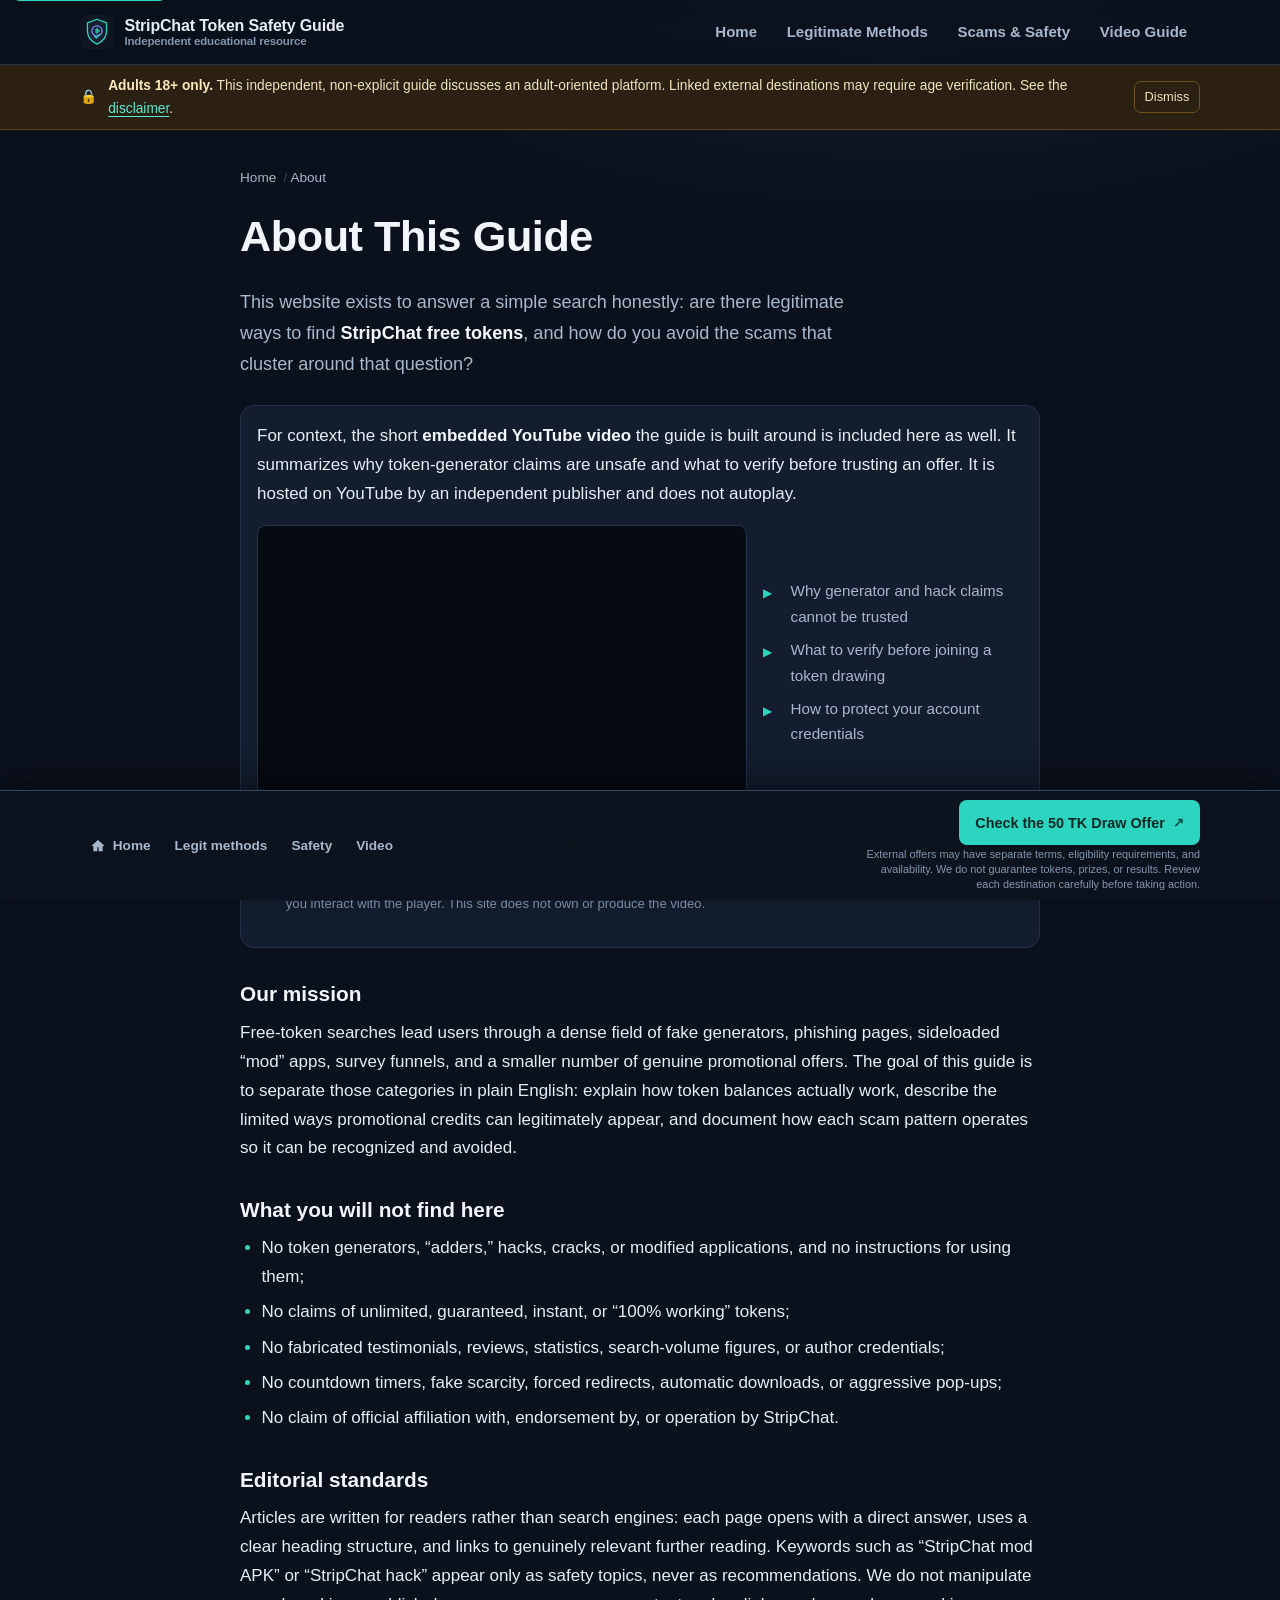
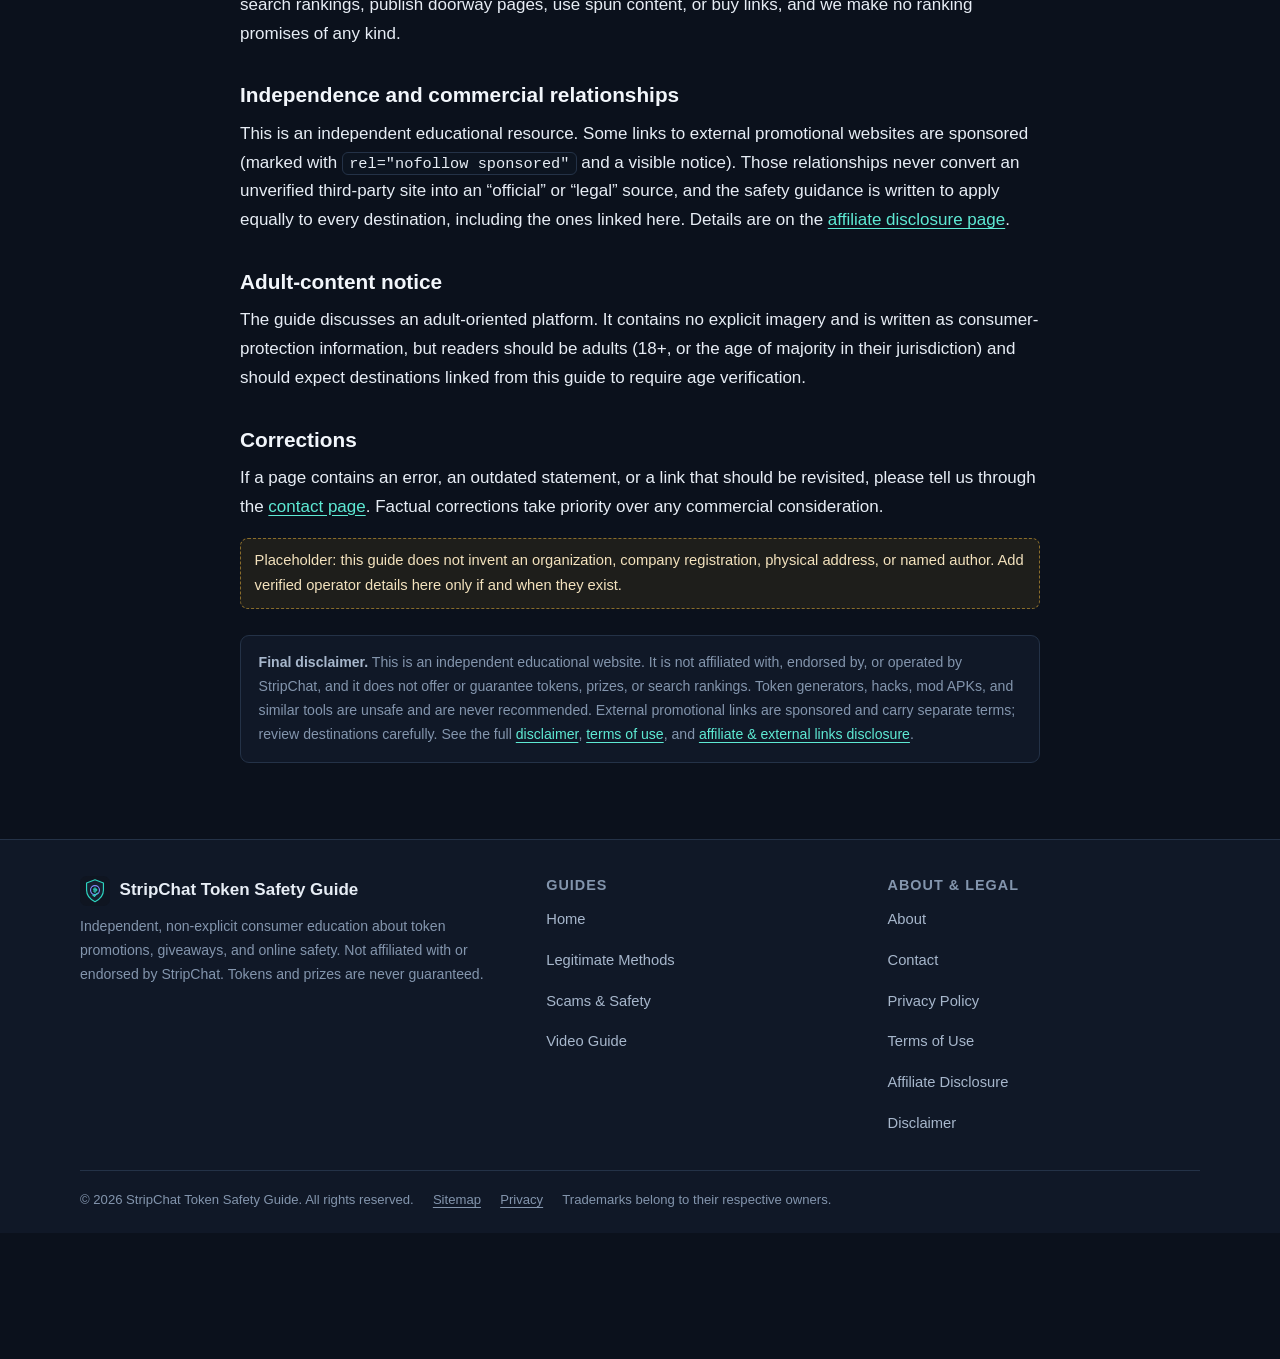
==== about/index.html @ abaec54f "Build static StripChat token safety guide - 4 core pages (home, legitimate methods, scams & safety, " ====
<!DOCTYPE html>
<html lang="en">
<head>
  <meta charset="utf-8">
  <meta name="viewport" content="width=device-width, initial-scale=1">
  <meta name="google-site-verification" content="REPLACE_WITH_AUTHORIZED_TOKEN">
  <title>About This Guide: Mission, Standards, and Independence</title>
  <meta name="description" content="Who publishes this independent StripChat token safety guide, how it is researched, its editorial standards, and why it contains no hacks, generators, or guaranteed offers.">
  <meta name="robots" content="index, follow, max-image-preview:large">
  <link rel="canonical" href="https://lilistripmods.github.io/Strip-Mods27/about/">
  <meta property="og:locale" content="en_US">
  <meta property="og:type" content="website">
  <meta property="og:site_name" content="StripChat Token Safety Guide">
  <meta property="og:title" content="About This Guide: Mission, Standards, and Independence">
  <meta property="og:description" content="Who publishes this independent StripChat token safety guide, how it is researched, its editorial standards, and why it contains no hacks, generators, or guaranteed offers.">
  <meta property="og:url" content="https://lilistripmods.github.io/Strip-Mods27/about/">
  <meta property="og:image" content="https://lilistripmods.github.io/Strip-Mods27/assets/img/og-image.png">
  <meta property="og:image:width" content="1200">
  <meta property="og:image:height" content="630">
  <meta property="og:image:alt" content="Shield emblem for the independent StripChat token safety guide">
  <meta name="twitter:card" content="summary_large_image">
  <meta name="twitter:title" content="About This Guide: Mission, Standards, and Independence">
  <meta name="twitter:description" content="Who publishes this independent StripChat token safety guide, how it is researched, its editorial standards, and why it contains no hacks, generators, or guaranteed offers.">
  <meta name="twitter:image" content="https://lilistripmods.github.io/Strip-Mods27/assets/img/og-image.png">
  <meta name="twitter:label1" content="Content type">
  <meta name="twitter:data1" content="Independent safety education">
  <link rel="icon" type="image/svg+xml" href="../assets/img/favicon.svg">
  <link rel="icon" type="image/png" sizes="192x192" href="../assets/img/icon-192.png">
  <link rel="apple-touch-icon" href="../assets/img/icon-180.png">
  <link rel="manifest" href="../site.webmanifest">
  <meta name="theme-color" content="#0b111c">
  <link rel="stylesheet" href="../assets/css/style.css">
  <script type="application/ld+json">
{
  "@context": "https://schema.org",
  "@type": "BreadcrumbList",
  "itemListElement": [
    {
      "@type": "ListItem",
      "position": 1,
      "name": "Home",
      "item": "https://lilistripmods.github.io/Strip-Mods27/"
    },
    {
      "@type": "ListItem",
      "position": 2,
      "name": "About",
      "item": "https://lilistripmods.github.io/Strip-Mods27/about/"
    }
  ]
}
</script>
</head>
<body>
<a class="skip-link" href="#main">Skip to content</a>
<header class="site-header">
  <div class="container masthead">
    <a class="brand" href="../">
      <img src="../assets/img/favicon.svg" alt="" width="34" height="34">
      <span>StripChat Token Safety Guide<small>Independent educational resource</small></span>
    </a>
    <button class="nav-toggle" type="button" aria-expanded="false" aria-controls="primary-nav">
      <span class="open" aria-hidden="true">&#9776; Menu</span><span class="close" aria-hidden="true">&#10005; Close</span>
      <span class="visually-hidden">Toggle navigation</span>
    </button>
    <nav class="primary-nav" id="primary-nav" aria-label="Primary">
      <a href="../">Home</a><a href="../legitimate-stripchat-token-methods/">Legitimate Methods</a><a href="../stripchat-token-scams-and-safety/">Scams &amp; Safety</a><a href="../stripchat-tokens-video-guide/">Video Guide</a>
    </nav>
  </div>
</header>
<div class="age-notice" id="age-notice" role="note" aria-label="Adult content notice">
  <div class="container">
    <span aria-hidden="true">&#128274;</span>
    <p class="mb-0"><strong>Adults&nbsp;18+ only.</strong> This independent, non-explicit guide discusses an adult-oriented platform. Linked external destinations may require age verification. See the <a href="../disclaimer/">disclaimer</a>.</p>
    <button class="dismiss" type="button" id="age-dismiss" aria-controls="age-notice">Dismiss</button>
  </div>
</div>

<main id="main">
  <div class="container page-intro legal-body">
    <nav class="breadcrumbs" aria-label="Breadcrumb"><ol>
      <li><a href="../">Home</a></li>
      <li><span aria-current="page">About</span></li>
    </ol></nav>
    
<h1>About This Guide</h1>
<p class="lede">This website exists to answer a simple search honestly: are there legitimate ways to find <strong>StripChat free tokens</strong>, and how do you avoid the scams that cluster around that question?</p>

<figure class="video-block" id="video">
  <p>For context, the short <strong>embedded YouTube video</strong> the guide is built around is included here as well. It summarizes why token-generator claims are unsafe and what to verify before trusting an offer. It is hosted on YouTube by an independent publisher and does not autoplay.</p>
  <div class="video-grid">
    <div class="video-frame">
      <iframe
        src="https://www.youtube-nocookie.com/embed/0gUquIZrdL0"
        title="Embedded YouTube video: Stripchat Hack 2026–2027? Free Token Claims Explained (UPDATED!!), published by thenewyorkjets28" loading="lazy"
        allow="accelerometer; clipboard-write; encrypted-media; gyroscope; picture-in-picture; web-share"
        referrerpolicy="strict-origin-when-cross-origin"
        allowfullscreen></iframe>
    </div>
    <ul class="video-learn"><li>Why generator and hack claims cannot be trusted</li><li>What to verify before joining a token drawing</li><li>How to protect your account credentials</li></ul>
  </div>
  <figcaption class="video-caption"><strong>Embedded YouTube video:</strong> “Stripchat Hack 2026–2027? Free Token Claims Explained (UPDATED!!)” by the YouTube channel <strong>thenewyorkjets28</strong>.</figcaption>
  <p class="video-note">
    <svg class="icon" viewBox="0 0 24 24" aria-hidden="true"><path fill="#8395ad" d="M12 2a10 10 0 1 0 0 20 10 10 0 0 0 0-20Zm1 15h-2v-6h2v6Zm0-8h-2V7h2v2Z"/></svg>
    <span>Embedded third-party YouTube video. It does not autoplay; press play to load it. YouTube&rsquo;s terms and privacy policy apply once you interact with the player. This site does not own or produce the video.</span>
  </p>
</figure>

<div class="legal-body">
<h2>Our mission</h2>
<p>Free-token searches lead users through a dense field of fake generators, phishing pages, sideloaded &ldquo;mod&rdquo; apps, survey funnels, and a smaller number of genuine promotional offers. The goal of this guide is to separate those categories in plain English: explain how token balances actually work, describe the limited ways promotional credits can legitimately appear, and document how each scam pattern operates so it can be recognized and avoided.</p>
<h2>What you will not find here</h2>
<ul>
  <li>No token generators, &ldquo;adders,&rdquo; hacks, cracks, or modified applications, and no instructions for using them;</li>
  <li>No claims of unlimited, guaranteed, instant, or &ldquo;100% working&rdquo; tokens;</li>
  <li>No fabricated testimonials, reviews, statistics, search-volume figures, or author credentials;</li>
  <li>No countdown timers, fake scarcity, forced redirects, automatic downloads, or aggressive pop-ups;</li>
  <li>No claim of official affiliation with, endorsement by, or operation by StripChat.</li>
</ul>
<h2>Editorial standards</h2>
<p>Articles are written for readers rather than search engines: each page opens with a direct answer, uses a clear heading structure, and links to genuinely relevant further reading. Keywords such as &ldquo;StripChat mod APK&rdquo; or &ldquo;StripChat hack&rdquo; appear only as safety topics, never as recommendations. We do not manipulate search rankings, publish doorway pages, use spun content, or buy links, and we make no ranking promises of any kind.</p>
<h2>Independence and commercial relationships</h2>
<p>This is an independent educational resource. Some links to external promotional websites are sponsored (marked with <code>rel=&quot;nofollow sponsored&quot;</code> and a visible notice). Those relationships never convert an unverified third-party site into an &ldquo;official&rdquo; or &ldquo;legal&rdquo; source, and the safety guidance is written to apply equally to every destination, including the ones linked here. Details are on the <a href="../affiliate-disclosure/">affiliate disclosure page</a>.</p>
<h2>Adult-content notice</h2>
<p>The guide discusses an adult-oriented platform. It contains no explicit imagery and is written as consumer-protection information, but readers should be adults (18+, or the age of majority in their jurisdiction) and should expect destinations linked from this guide to require age verification.</p>
<h2>Corrections</h2>
<p>If a page contains an error, an outdated statement, or a link that should be revisited, please tell us through the <a href="../contact/">contact page</a>. Factual corrections take priority over any commercial consideration.</p>
<div class="placeholder-line">Placeholder: this guide does not invent an organization, company registration, physical address, or named author. Add verified operator details here only if and when they exist.</div>
</div>

    
<aside class="disclaimer" aria-label="Final disclaimer">
  <p class="mb-0"><strong>Final disclaimer.</strong> This is an independent educational
  website. It is not affiliated with, endorsed by, or operated by StripChat, and it does
  not offer or guarantee tokens, prizes, or search rankings. Token generators, hacks,
  mod APKs, and similar tools are unsafe and are never recommended. External promotional
  links are sponsored and carry separate terms; review destinations carefully. See the
  full <a href="../disclaimer/">disclaimer</a>,
  <a href="../terms-of-use/">terms of use</a>, and
  <a href="../affiliate-disclosure/">affiliate &amp; external links disclosure</a>.</p>
</aside>

  </div>
</main>
<footer class="site-footer">
  <div class="container">
    <div class="footer-grid">
      <div>
        <div class="footer-brand">
          <img src="../assets/img/favicon.svg" alt="" width="30" height="30">
          <span>StripChat Token Safety Guide</span>
        </div>
        <p>Independent, non-explicit consumer education about token promotions, giveaways, and online safety. Not affiliated with or endorsed by StripChat. Tokens and prizes are never guaranteed.</p>
      </div>
      <nav aria-label="Guide pages">
        <h2>Guides</h2>
        <ul><li><a href="../">Home</a></li><li><a href="../legitimate-stripchat-token-methods/">Legitimate Methods</a></li><li><a href="../stripchat-token-scams-and-safety/">Scams & Safety</a></li><li><a href="../stripchat-tokens-video-guide/">Video Guide</a></li></ul>
      </nav>
      <nav aria-label="Legal and editorial pages">
        <h2>About &amp; legal</h2>
        <ul><li><a href="../about/">About</a></li><li><a href="../contact/">Contact</a></li><li><a href="../privacy-policy/">Privacy Policy</a></li><li><a href="../terms-of-use/">Terms of Use</a></li><li><a href="../affiliate-disclosure/">Affiliate Disclosure</a></li><li><a href="../disclaimer/">Disclaimer</a></li></ul>
      </nav>
    </div>
    <div class="footer-bottom">
      <span>&copy; 2026 StripChat Token Safety Guide. All rights reserved.</span>
      <a href="../sitemap.xml">Sitemap</a>
      <a href="../privacy-policy/">Privacy</a>
      <span>Trademarks belong to their respective owners.</span>
    </div>
  </div>
</footer>
<div class="sticky-bar">
  <div class="sticky-bar-inner">
    <nav class="sticky-nav" aria-label="Quick links"><a href="../"><svg class="icon" viewBox="0 0 24 24" aria-hidden="true"><path fill="currentColor" d="M12 3 2 12h3v8h6v-6h2v6h6v-8h3L12 3Z"/></svg><span>Home</span></a><a href="../legitimate-stripchat-token-methods/"><span>Legit methods</span></a><a href="../stripchat-token-scams-and-safety/"><span>Safety</span></a><a href="../stripchat-tokens-video-guide/"><span>Video</span></a></nav>
    <div class="sticky-cta-wrap">
      <a class="btn btn-primary btn-sm" href="https://striptks.live/" target="_blank"
         rel="nofollow sponsored noopener noreferrer">Check the 50 TK Draw Offer</a>
      <span class="sticky-cta-note">External offers may have separate terms, eligibility requirements, and availability. We do not guarantee tokens, prizes, or results. Review each destination carefully before taking action.</span>
    </div>
  </div>
</div>

<script src="../assets/js/main.js" defer></script>
</body>
</html>
---- assets/css/style.css ----
/* ==========================================================================
   StripChat Token Safety Guide — static site stylesheet
   Dark, neutral, accessible, mobile-first. No frameworks or web fonts.
   ========================================================================== */

:root {
  --bg: #0b111c;
  --bg-raised: #101827;
  --bg-card: #131d2d;
  --bg-card-2: #16223424;
  --border: #243247;
  --border-strong: #33455f;
  --text: #e7edf5;
  --text-muted: #a7b7cc;
  --text-dim: #8395ad;
  --accent: #2dd4bf;
  --accent-strong: #14b8a6;
  --accent-ink: #062a26;
  --indigo: #818cf8;
  --amber: #fbbf24;
  --amber-bg: #2a2113;
  --red: #f87171;
  --red-bg: #2a1718;
  --green-bg: #10302a;
  --link: #5eead4;
  --link-visited: #a5b4fc;
  --shadow: 0 12px 34px rgba(0, 0, 0, .38);
  --radius: 14px;
  --radius-sm: 9px;
  --maxw: 1120px;
  --header-h: 64px;
  --sticky-h: 112px;
  --focus: 0 0 0 3px rgba(45, 212, 191, .55);
  --mono: ui-monospace, "Cascadia Mono", "Segoe UI Mono", Menlo, Consolas, monospace;
  --sans: -apple-system, BlinkMacSystemFont, "Segoe UI", Roboto, "Helvetica Neue", Arial, sans-serif;
}

/* ---------- Base ---------- */
*, *::before, *::after { box-sizing: border-box; }
html { -webkit-text-size-adjust: 100%; scroll-behavior: smooth; scroll-padding-top: 84px; }
@media (prefers-reduced-motion: reduce) {
  html { scroll-behavior: auto; }
  *, *::before, *::after { animation: none !important; transition: none !important; }
}
body {
  margin: 0;
  font-family: var(--sans);
  font-size: 1.0625rem;
  line-height: 1.7;
  color: var(--text);
  background: radial-gradient(1100px 520px at 70% -10%, #152238 0%, var(--bg) 58%) fixed, var(--bg);
  min-height: 100vh;
  padding-bottom: calc(var(--sticky-h) + env(safe-area-inset-bottom, 0px) + 14px);
}
img, svg, video, iframe { max-width: 100%; }
img { height: auto; }
a { color: var(--link); text-underline-offset: 3px; }
a:hover { color: #99f6e4; }
a:visited { color: var(--link-visited); }
a:focus-visible, button:focus-visible, summary:focus-visible, [tabindex]:focus-visible {
  outline: 3px solid var(--accent);
  outline-offset: 2px;
  border-radius: 5px;
}
.skip-link {
  position: absolute; left: 12px; top: -48px;
  background: var(--accent); color: var(--accent-ink);
  padding: 10px 16px; border-radius: 8px; font-weight: 700;
  z-index: 1000; transition: top .15s; text-decoration: none;
}
.skip-link:focus { top: 10px; color: var(--accent-ink); }

h1, h2, h3, h4 { line-height: 1.25; color: #f2f6fb; font-weight: 700; margin: 0 0 .55em; text-wrap: balance; }
h1 { font-size: clamp(1.75rem, 1.1rem + 3.4vw, 2.7rem); letter-spacing: -.01em; }
h2 { font-size: clamp(1.35rem, .95rem + 1.8vw, 1.85rem); margin-top: 2.1rem; scroll-margin-top: 86px; }
h3 { font-size: clamp(1.1rem, .95rem + .7vw, 1.32rem); margin-top: 1.7rem; scroll-margin-top: 86px; }
h4 { font-size: 1.05rem; margin-top: 1.3rem; }
p { margin: 0 0 1rem; }
ul, ol { margin: 0 0 1.1rem; padding-left: 1.35rem; }
li { margin-bottom: .4rem; }
li::marker { color: var(--accent); }
strong { color: #f6f9fc; }
small, .small { font-size: .86rem; }
hr { border: 0; border-top: 1px solid var(--border); margin: 2rem 0; }
code { font-family: var(--mono); background: #0c1420; border: 1px solid var(--border); border-radius: 6px; padding: .1em .4em; font-size: .9em; }
blockquote { margin: 1.1rem 0; padding: .8rem 1.1rem; border-left: 4px solid var(--indigo); background: var(--bg-card); border-radius: 0 var(--radius-sm) var(--radius-sm) 0; color: var(--text-muted); }
.yt-description { font-style: normal; }
.yt-description::before { content: "\201C"; }
.table-wrap { overflow-x: auto; margin-bottom: 1.3rem; }
table { border-collapse: collapse; width: 100%; font-size: .96rem; min-width: 520px; }
th, td { border: 1px solid var(--border); padding: .65rem .8rem; text-align: left; vertical-align: top; }
th { background: var(--bg-card); color: #eef3f9; }
tbody tr:nth-child(even) { background: rgba(255,255,255,.018); }

/* ---------- Layout ---------- */
.container { width: min(var(--maxw), calc(100% - 2.2rem)); margin-inline: auto; }
.page-intro { padding: 2.2rem 0 .6rem; }
.breadcrumbs { font-size: .85rem; color: var(--text-dim); margin-bottom: .9rem; }
.breadcrumbs ol { list-style: none; display: flex; flex-wrap: wrap; gap: .35rem .2rem; margin: 0; padding: 0; }
.breadcrumbs li::after { content: "/"; margin-left: .45rem; color: var(--border-strong); }
.breadcrumbs li:last-child::after { content: ""; }
.breadcrumbs a { color: var(--text-muted); text-decoration: none; }
.breadcrumbs a:hover { color: var(--link); text-decoration: underline; }
.breadcrumbs [aria-current="page"] { color: var(--text-muted); }

.lede { font-size: 1.13rem; color: var(--text-muted); max-width: 64ch; }
.article-meta { display: flex; flex-wrap: wrap; gap: .5rem .9rem; color: var(--text-dim); font-size: .85rem; margin: .8rem 0 1.4rem; }
.badge {
  display: inline-flex; align-items: center; gap: .4rem;
  border: 1px solid var(--border-strong); border-radius: 999px;
  padding: .25rem .75rem; font-size: .8rem; color: var(--text-muted); background: var(--bg-card);
}
.badge .dot { width: .55rem; height: .55rem; border-radius: 50%; background: var(--accent); }

/* ---------- Header ---------- */
.site-header {
  position: sticky; top: 0; z-index: 90;
  background: rgba(11, 17, 28, .88);
  backdrop-filter: blur(10px); -webkit-backdrop-filter: blur(10px);
  border-bottom: 1px solid var(--border);
}
.masthead { display: flex; align-items: center; gap: 1rem; min-height: var(--header-h); }
.brand { display: flex; align-items: center; gap: .65rem; text-decoration: none; color: var(--text); font-weight: 800; letter-spacing: -.01em; }
.brand img { width: 34px; height: 34px; }
.brand span { font-size: 1rem; line-height: 1.2; }
.brand span small { display: block; color: var(--text-dim); font-weight: 600; font-size: .72rem; }
.primary-nav { margin-left: auto; display: flex; align-items: center; gap: .25rem; }
.primary-nav a {
  color: var(--text-muted); text-decoration: none; font-size: .94rem; font-weight: 600;
  padding: .55rem .8rem; border-radius: 8px; white-space: nowrap;
}
.primary-nav a:hover { color: var(--text); background: var(--bg-card); }
.primary-nav a[aria-current="page"] { color: var(--accent); background: rgba(45,212,191,.09); }
.nav-toggle {
  display: none; margin-left: auto; background: var(--bg-card); color: var(--text);
  border: 1px solid var(--border-strong); border-radius: 9px; padding: .55rem .8rem;
  font: inherit; font-weight: 700; cursor: pointer;
}
.nav-toggle .open, .nav-toggle .close { display: none; }
.nav-toggle .open { display: inline; }
.nav-toggle[aria-expanded="true"] .open { display: none; }
.nav-toggle[aria-expanded="true"] .close { display: inline; }
@media (max-width: 860px) {
  .nav-toggle { display: inline-flex; align-items: center; gap: .5rem; }
  .primary-nav {
    position: absolute; top: 100%; left: 0; right: 0;
    flex-direction: column; align-items: stretch; gap: .15rem;
    background: var(--bg-raised); border-bottom: 1px solid var(--border);
    padding: .6rem 1.1rem 1rem; display: none; box-shadow: var(--shadow);
  }
  .primary-nav.open { display: flex; }
  .primary-nav a { padding: .75rem .8rem; border-radius: 8px; }
}

/* ---------- Age / content notice ---------- */
.age-notice {
  background: var(--amber-bg); border-bottom: 1px solid #5b4416;
  color: #f3e2bd; font-size: .86rem;
}
.age-notice .container { display: flex; align-items: center; gap: .7rem; padding-block: .55rem; }
.age-notice strong { color: #fde9bd; }
.age-notice .dismiss {
  margin-left: auto; flex: 0 0 auto; background: transparent; color: #f3e2bd;
  border: 1px solid #6b511c; border-radius: 7px; padding: .25rem .6rem; font: inherit;
  font-size: .8rem; cursor: pointer;
}
.age-notice .dismiss:hover { background: rgba(255,255,255,.06); }
.age-notice[hidden] { display: none; }
@media (max-width: 620px) { .age-notice .container { flex-wrap: wrap; } .age-notice .dismiss { margin-left: 0; } }

/* ---------- Hero ---------- */
.hero { padding: 2.6rem 0 1.4rem; }
.hero-grid { display: grid; grid-template-columns: 1.15fr .85fr; gap: 2.2rem; align-items: center; }
@media (max-width: 880px) { .hero-grid { grid-template-columns: 1fr; gap: 1.4rem; } }
.hero h1 { margin-bottom: .8rem; }
.hero .lede { margin-bottom: 1.2rem; }
.hero-cta { display: flex; flex-wrap: wrap; gap: .7rem; margin: 1.3rem 0 1.1rem; }
.hero-figure { margin: 0; }
.hero-figure img { display: block; border: 1px solid var(--border); border-radius: var(--radius); box-shadow: var(--shadow); }
.hero-points { list-style: none; padding: 0; margin: 1rem 0 0; display: grid; gap: .55rem; }
.hero-points li { display: flex; gap: .6rem; margin: 0; color: var(--text-muted); }
.hero-points svg { flex: 0 0 auto; margin-top: .25rem; }

/* ---------- Buttons ---------- */
.btn {
  display: inline-flex; align-items: center; justify-content: center; gap: .5rem;
  border-radius: 10px; padding: .72rem 1.15rem; font-weight: 700; font-size: .97rem;
  text-decoration: none; border: 1px solid transparent; cursor: pointer;
  transition: transform .08s ease, background .15s ease;
}
.btn:hover { text-decoration: none; }
.btn:active { transform: translateY(1px); }
.btn-primary { background: var(--accent); color: var(--accent-ink); }
.btn-primary:hover { background: #5eead4; color: var(--accent-ink); }
.btn-secondary { background: var(--bg-card); color: var(--text); border-color: var(--border-strong); }
.btn-secondary:hover { background: #1a2739; color: var(--text); }
.btn-ghost { background: transparent; color: var(--text); border-color: var(--border-strong); }
.btn-ghost:hover { background: var(--bg-card); color: var(--text); }
.btn-sm { padding: .5rem .8rem; font-size: .88rem; border-radius: 8px; }
.btn[rel~="sponsored"]::after { content: "↗"; font-size: .9em; opacity: .8; }

/* ---------- Article layout: TOC + content ---------- */
.layout { display: grid; grid-template-columns: 250px minmax(0, 1fr); gap: 2.1rem; align-items: start; padding-bottom: 1.5rem; }
@media (min-width: 980px) { .toc { position: sticky; top: calc(var(--header-h) + 18px); max-height: calc(100vh - var(--header-h) - 40px); overflow: auto; } }
@media (max-width: 979px) { .layout { grid-template-columns: 1fr; } }
.toc {
  background: var(--bg-card); border: 1px solid var(--border); border-radius: var(--radius);
  padding: 1rem 1.1rem; font-size: .92rem;
}
.toc h2 { font-size: .95rem; text-transform: uppercase; letter-spacing: .06em; color: var(--text-dim); margin: 0 0 .6rem; }
.toc ol { list-style: none; margin: 0; padding: 0; counter-reset: toc; }
.toc li { margin: 0; counter-increment: toc; }
.toc a { display: block; padding: .36rem .2rem .36rem 1.6rem; color: var(--text-muted); text-decoration: none; border-radius: 6px; position: relative; }
.toc a::before { content: counter(toc); position: absolute; left: .1rem; color: var(--accent); font-weight: 700; font-size: .82rem; top: .42rem; }
.toc a:hover { color: var(--text); background: var(--bg-raised); }
.toc a.active { color: var(--accent); background: rgba(45,212,191,.08); }
.toc .sub { padding-left: 2.5rem; font-size: .86rem; }
.toc .sub::before { content: "·"; left: 1.7rem; }
.article-body { min-width: 0; }
.article-body > section { margin-bottom: 1.2rem; }
.article-body h2 + p:first-letter { /* no drop cap; keep simple */ }

/* ---------- Video ---------- */
.video-block { margin: 1.6rem 0 1.8rem; background: var(--bg-card); border: 1px solid var(--border); border-radius: var(--radius); padding: 1rem; }
.video-block.wide { margin-inline: 0; }
.video-frame { position: relative; aspect-ratio: 16 / 9; border-radius: var(--radius-sm); overflow: hidden; background: #060a11; border: 1px solid var(--border); }
.video-frame iframe { position: absolute; inset: 0; width: 100%; height: 100%; border: 0; }
.video-caption { margin: .7rem .1rem 0; color: var(--text-muted); font-size: .9rem; }
.video-caption strong { color: var(--text); }
.video-note { display: flex; gap: .55rem; align-items: flex-start; margin-top: .6rem; font-size: .82rem; color: var(--text-dim); }
.video-note svg { flex: 0 0 auto; margin-top: .2rem; }
.video-learn { margin: 1rem 0 0; padding: 0; list-style: none; display: grid; gap: .45rem; }
.video-learn li { margin: 0; padding-left: 1.7rem; position: relative; color: var(--text-muted); font-size: .95rem; }
.video-learn li::before { content: "▶"; position: absolute; left: 0; color: var(--accent); font-size: .75rem; top: .35rem; }
@media (min-width: 760px) {
  .video-grid { display: grid; grid-template-columns: minmax(0,1.7fr) minmax(220px,.9fr); gap: 1rem; align-items: center; }
  .video-learn { margin: 0; }
}

/* ---------- Figures / images ---------- */
figure { margin: 1.5rem 0; }
figure img, figure svg { display: block; width: 100%; border: 1px solid var(--border); border-radius: var(--radius); background: var(--bg-card); }
figcaption { color: var(--text-dim); font-size: .85rem; margin-top: .55rem; text-align: center; }
.img-inline { box-shadow: var(--shadow); }

/* ---------- Callouts ---------- */
.callout { border: 1px solid var(--border-strong); border-left-width: 4px; border-radius: var(--radius-sm); padding: .9rem 1.05rem; margin: 1.3rem 0; background: var(--bg-card); }
.callout h2, .callout h3, .callout h4 { margin-top: 0; font-size: 1.05rem; }
.callout p:last-child, .callout ul:last-child, .callout ol:last-child { margin-bottom: 0; }
.callout .callout-title { display: flex; align-items: center; gap: .55rem; font-weight: 700; margin-bottom: .4rem; }
.callout.tip { border-left-color: var(--accent); background: var(--green-bg); }
.callout.tip .callout-title { color: #8ff0dd; }
.callout.warn { border-left-color: var(--amber); background: var(--amber-bg); }
.callout.warn .callout-title { color: #fbd98c; }
.callout.danger { border-left-color: var(--red); background: var(--red-bg); }
.callout.danger .callout-title { color: #fca5a5; }
.callout.info { border-left-color: var(--indigo); background: #171d33; }
.callout.info .callout-title { color: #c7d2fe; }

/* ---------- Cards ---------- */
.card-grid { display: grid; grid-template-columns: repeat(auto-fit, minmax(255px, 1fr)); gap: 1.1rem; margin: 1.4rem 0; }
.card { background: var(--bg-card); border: 1px solid var(--border); border-radius: var(--radius); padding: 1.15rem 1.2rem; display: flex; flex-direction: column; }
.card h3, .card h2 { margin-top: 0; font-size: 1.12rem; }
.card p { color: var(--text-muted); }
.card .card-icon { width: 42px; height: 42px; border-radius: 10px; display: grid; place-items: center; margin-bottom: .7rem; background: rgba(45,212,191,.1); border: 1px solid rgba(45,212,191,.25); }
.card .btn { margin-top: auto; align-self: flex-start; }
.card .tag { font-size: .75rem; letter-spacing: .05em; text-transform: uppercase; color: var(--accent); font-weight: 700; }

/* ---------- Steps ---------- */
.steps { list-style: none; counter-reset: step; padding: 0; margin: 1.3rem 0; display: grid; gap: .9rem; }
.steps li { counter-increment: step; position: relative; padding: .9rem 1rem .9rem 3.4rem; background: var(--bg-card); border: 1px solid var(--border); border-radius: var(--radius-sm); margin: 0; }
.steps li::before {
  content: counter(step); position: absolute; left: .9rem; top: .9rem;
  width: 1.7rem; height: 1.7rem; border-radius: 50%; background: var(--accent); color: var(--accent-ink);
  display: grid; place-items: center; font-weight: 800; font-size: .85rem;
}
.steps li strong { display: block; margin-bottom: .15rem; }
.steps li p { margin: 0; color: var(--text-muted); font-size: .96rem; }

/* ---------- FAQ ---------- */
.faq-list { margin: 1.3rem 0; display: grid; gap: .7rem; }
.faq-item { background: var(--bg-card); border: 1px solid var(--border); border-radius: var(--radius-sm); overflow: hidden; }
.faq-item summary {
  cursor: pointer; list-style: none; padding: .95rem 2.6rem .95rem 1.1rem; position: relative;
  font-weight: 700; color: #eef3f9; font-size: 1.02rem;
}
.faq-item summary::-webkit-details-marker { display: none; }
.faq-item summary::after {
  content: "+"; position: absolute; right: 1rem; top: .8rem; font-size: 1.4rem; color: var(--accent);
  transition: transform .15s; line-height: 1;
}
.faq-item[open] summary::after { transform: rotate(45deg); }
.faq-item .faq-a { padding: 0 1.1rem 1rem; color: var(--text-muted); }
.faq-item .faq-a p:last-child { margin-bottom: 0; }

/* ---------- Key facts / takeaways ---------- */
.takeaways { background: var(--bg-card); border: 1px solid var(--border); border-radius: var(--radius); padding: 1.1rem 1.3rem 1.1rem 2.6rem; margin: 1.4rem 0; }
.takeaways h2 { margin-top: 0; font-size: 1.15rem; }
.takeaways li::marker { content: "✓  "; color: var(--accent); }

/* ---------- Timestamps ---------- */
.timestamps { list-style: none; padding: 0; margin: 1rem 0; counter-reset: ts; display: grid; gap: .4rem; }
.timestamps li { display: flex; gap: .8rem; padding: .5rem .7rem; border-radius: 8px; margin: 0; background: var(--bg-card); border: 1px solid var(--border); }
.timestamps time { font-family: var(--mono); color: var(--accent); font-weight: 700; white-space: nowrap; }
.timestamps a { color: var(--text); text-decoration: none; }
.timestamps a:hover { color: var(--link); text-decoration: underline; }

/* ---------- Summary / conclusion ---------- */
.conclusion { background: linear-gradient(180deg, rgba(45,212,191,.07), rgba(45,212,191,.02)); border: 1px solid rgba(45,212,191,.28); border-radius: var(--radius); padding: 1.2rem 1.35rem; margin: 1.8rem 0; }
.conclusion h2 { margin-top: 0; }

/* ---------- Disclaimer / disclosure ---------- */
.disclaimer {
  border: 1px solid var(--border); background: var(--bg-raised); border-radius: var(--radius-sm);
  padding: .95rem 1.1rem; color: var(--text-dim); font-size: .88rem; margin: 1.6rem 0;
}
.disclaimer strong { color: var(--text-muted); }
.affiliate-note { display: flex; gap: .6rem; align-items: flex-start; font-size: .84rem; color: var(--text-dim); background: var(--bg-card); border: 1px dashed var(--border-strong); border-radius: var(--radius-sm); padding: .75rem .9rem; margin: 1rem 0; }
.affiliate-note svg { flex: 0 0 auto; margin-top: .2rem; }

/* ---------- Related links ---------- */
.related { display: grid; grid-template-columns: repeat(auto-fit, minmax(240px,1fr)); gap: 1rem; margin: 1.6rem 0; }
.related a.card { text-decoration: none; color: var(--text); }
.related a.card:hover { border-color: var(--accent); transform: translateY(-2px); }
.related a.card:visited { color: var(--text); }
.related .card h3 { font-size: 1.05rem; }
.related .card small { color: var(--accent); font-weight: 700; letter-spacing: .04em; }

/* ---------- Footer ---------- */
.site-footer { border-top: 1px solid var(--border); background: var(--bg-raised); margin-top: 2.6rem; padding: 2.2rem 0 1.4rem; }
.footer-grid { display: grid; grid-template-columns: 1.4fr 1fr 1fr; gap: 1.8rem; }
@media (max-width: 760px) { .footer-grid { grid-template-columns: 1fr; gap: 1.3rem; } }
.footer-brand { display: flex; align-items: center; gap: .6rem; font-weight: 800; margin-bottom: .6rem; }
.footer-brand img { width: 30px; height: 30px; }
.site-footer p { color: var(--text-dim); font-size: .88rem; }
.site-footer h2 { font-size: .9rem; text-transform: uppercase; letter-spacing: .07em; color: var(--text-dim); margin: 0 0 .7rem; }
.site-footer ul { list-style: none; padding: 0; margin: 0; display: grid; gap: .35rem; }
.site-footer li a { color: var(--text-muted); text-decoration: none; font-size: .92rem; }
.site-footer li a:hover { color: var(--link); text-decoration: underline; }
.footer-bottom { border-top: 1px solid var(--border); margin-top: 1.6rem; padding-top: 1.1rem; display: flex; flex-wrap: wrap; gap: .5rem 1.2rem; color: var(--text-dim); font-size: .82rem; }
.footer-bottom a { color: var(--text-dim); }

/* ---------- Sticky bottom CTA bar ---------- */
.sticky-bar {
  position: fixed; left: 0; right: 0; bottom: 0; z-index: 95;
  background: rgba(13, 19, 30, .96);
  backdrop-filter: blur(10px); -webkit-backdrop-filter: blur(10px);
  border-top: 1px solid var(--border-strong);
  padding: .55rem .8rem calc(.55rem + env(safe-area-inset-bottom, 0px));
  box-shadow: 0 -10px 30px rgba(0,0,0,.4);
}
.sticky-bar-inner { width: min(var(--maxw), 100%); margin-inline: auto; display: flex; align-items: center; gap: .55rem; }
.sticky-nav { display: flex; gap: .2rem; overflow-x: auto; scrollbar-width: none; }
.sticky-nav::-webkit-scrollbar { display: none; }
.sticky-nav a {
  flex: 0 0 auto; display: inline-flex; align-items: center; gap: .4rem;
  color: var(--text-muted); text-decoration: none; font-size: .85rem; font-weight: 600;
  padding: .45rem .65rem; border-radius: 8px; white-space: nowrap;
}
.sticky-nav a:hover { color: var(--text); background: var(--bg-card); }
.sticky-nav svg { width: 16px; height: 16px; }
.sticky-cta-wrap { margin-left: auto; flex: 0 0 auto; display: flex; flex-direction: column; align-items: flex-end; gap: .12rem; }
.sticky-bar .btn { padding: .58rem .95rem; font-size: .9rem; }
.sticky-bar .external-note { display: none; }
.sticky-bar .external-note.is-visible { display: block; }
.sticky-cta-note { font-size: .68rem; color: var(--text-dim); max-width: 340px; text-align: right; line-height: 1.35; }
@media (max-width: 760px) {
  :root { --sticky-h: 122px; }
  .sticky-bar-inner { flex-wrap: wrap; gap: .4rem; }
  .sticky-nav { order: 2; width: 100%; }
  .sticky-cta-wrap { order: 1; margin-left: auto; width: 100%; flex-direction: row; flex-wrap: wrap; align-items: center; gap: .35rem .6rem; }
  .sticky-bar .btn { flex: 1 1 190px; max-width: 330px; }
  .sticky-cta-note { display: none; }
  .sticky-cta-wrap::after {
    content: "External offers have separate terms. Tokens and prizes are not guaranteed.";
    font-size: .66rem; color: var(--text-dim); line-height: 1.3; flex: 1 1 150px; min-width: 0;
  }
}

/* ---------- Utility ---------- */
.text-center { text-align: center; }
.muted { color: var(--text-muted); }
.mt-0 { margin-top: 0; }
.mb-0 { margin-bottom: 0; }
.visually-hidden {
  position: absolute !important; width: 1px; height: 1px; margin: -1px; padding: 0;
  overflow: hidden; clip: rect(0 0 0 0); white-space: nowrap; border: 0;
}
.icon { width: 20px; height: 20px; flex: 0 0 auto; }

/* ---------- 404 ---------- */
.error-page { min-height: 62vh; display: grid; place-items: center; text-align: center; padding: 3rem 1rem; }
.error-code { font-size: clamp(3.2rem, 12vw, 5.5rem); font-weight: 800; color: var(--accent); line-height: 1; }
.error-page .btn { margin-top: 1rem; }

/* ---------- Legal pages ---------- */
.legal-body { max-width: 800px; }
.legal-body h2 { font-size: 1.3rem; }
.legal-body h3 { font-size: 1.08rem; }
.placeholder-line { background: rgba(251,191,36,.08); border: 1px dashed #8a6d2b; border-radius: 8px; padding: .6rem .85rem; color: #f3e2bd; font-size: .92rem; margin: .9rem 0; }
.contact-form { display: grid; gap: .9rem; max-width: 620px; margin: 1.3rem 0; }
.contact-form label { font-weight: 600; font-size: .95rem; }
.contact-form input, .contact-form textarea, .contact-form select {
  width: 100%; margin-top: .3rem; background: var(--bg); border: 1px solid var(--border-strong);
  border-radius: 9px; padding: .7rem .85rem; color: var(--text); font: inherit;
}
.contact-form input:focus, .contact-form textarea:focus, .contact-form select:focus { outline: 3px solid var(--accent); outline-offset: 1px; border-color: var(--accent); }
.contact-form button { justify-self: start; }
.form-note { font-size: .84rem; color: var(--text-dim); }

@media print {
  .site-header, .sticky-bar, .age-notice, .hero-cta, .btn { display: none !important; }
  body { background: #fff; color: #111; padding: 0; }
  a { color: #111; text-decoration: underline; }
}
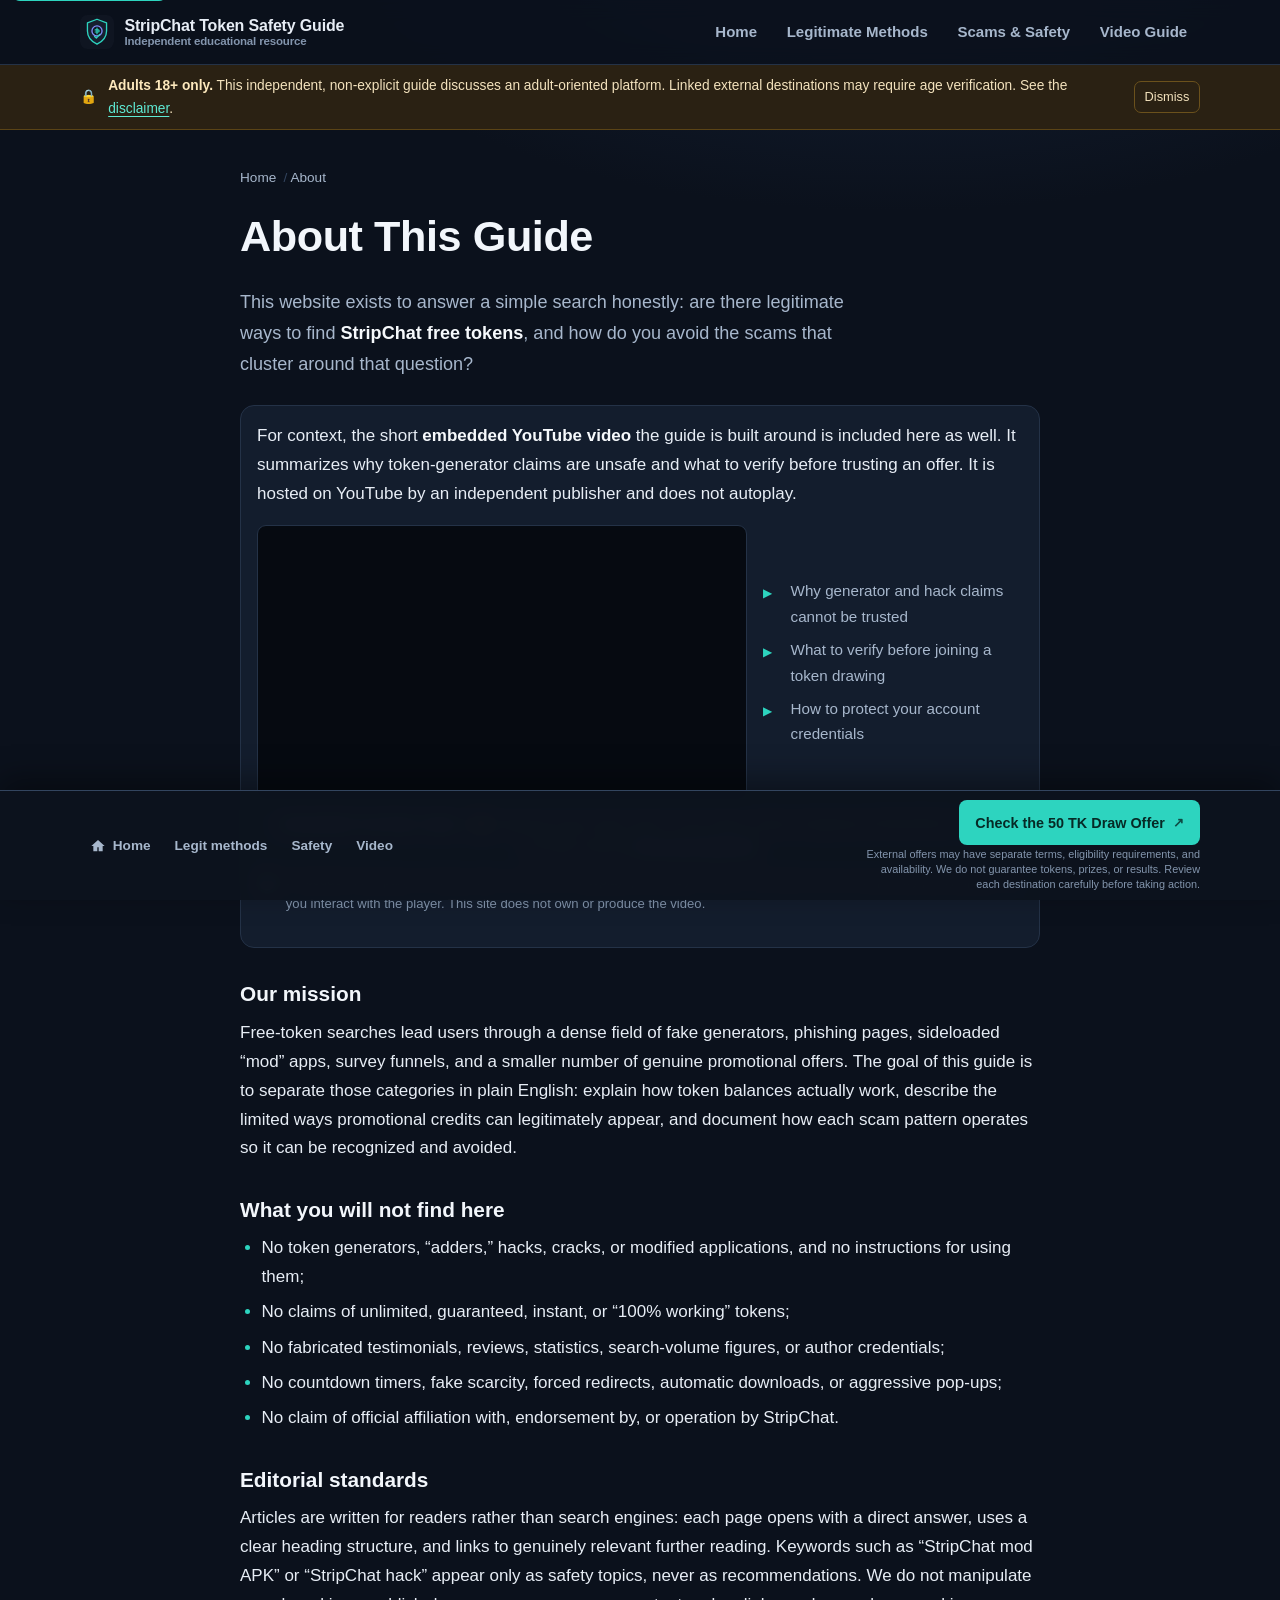
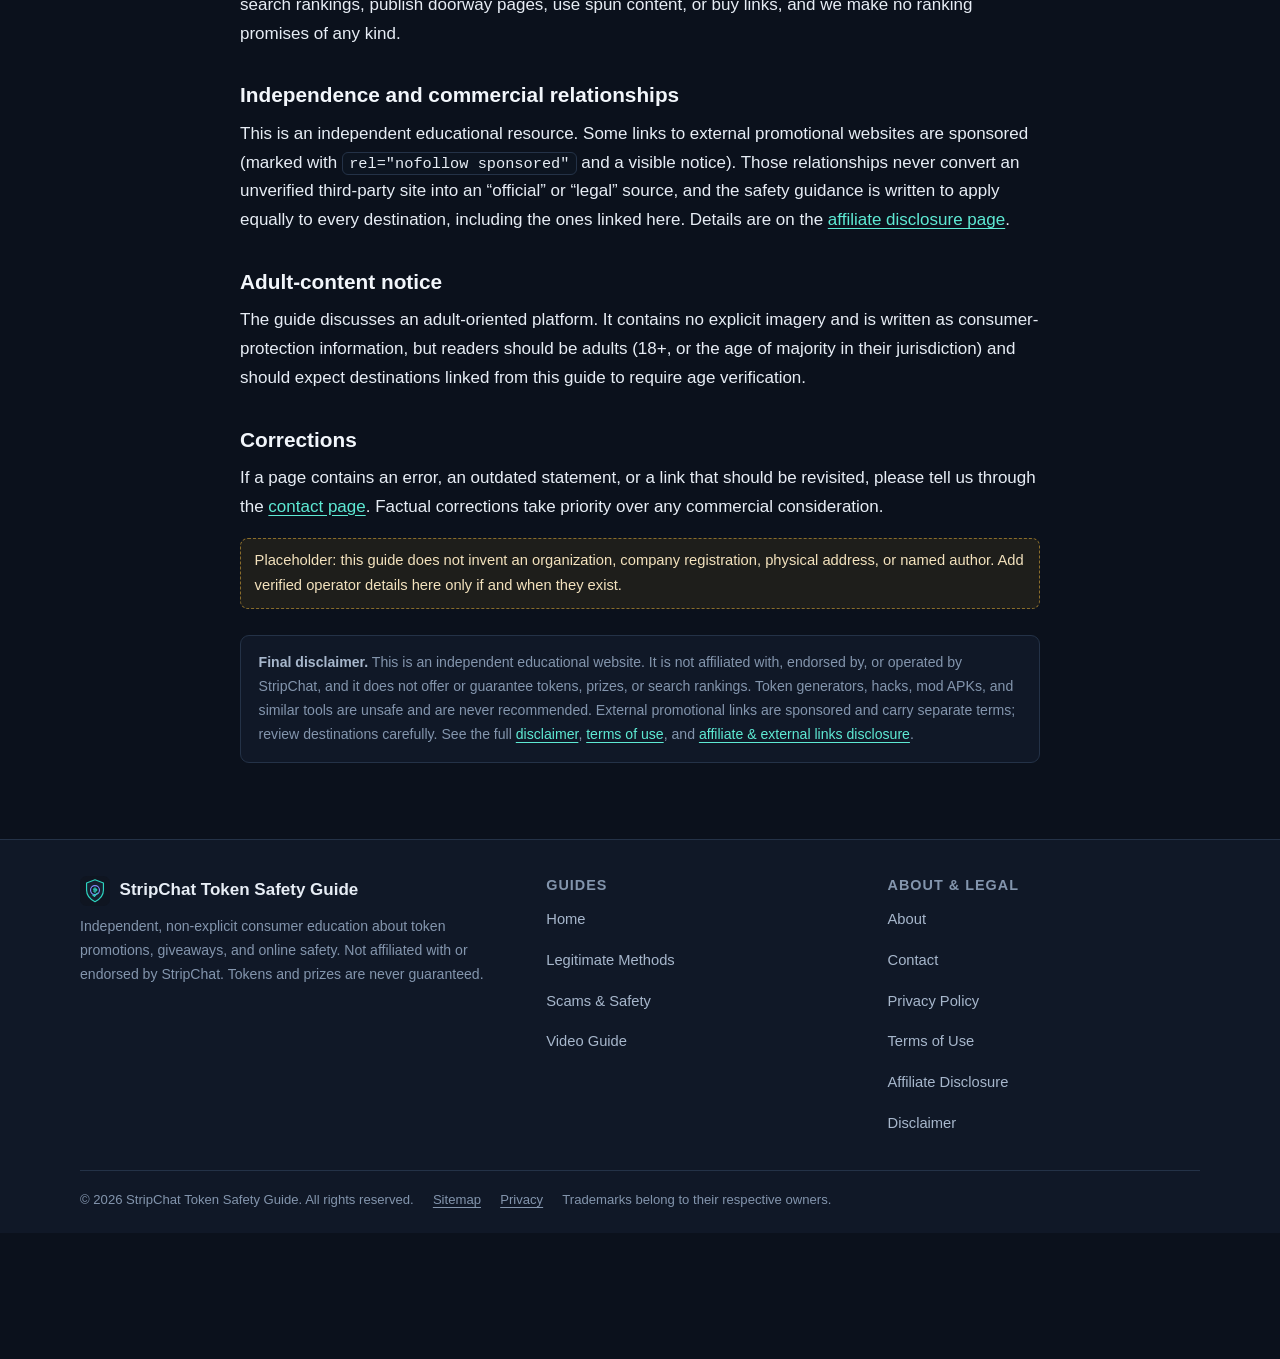
==== commit ca9f7454: "Use exact YouTube video title (incl. publisher emoji) in captions and VideoObject; rebuild site Co-a" ====
--- a/about/index.html
+++ b/about/index.html
@@ -92,14 +92,14 @@
     <div class="video-frame">
       <iframe
         src="https://www.youtube-nocookie.com/embed/0gUquIZrdL0"
-        title="Embedded YouTube video: Stripchat Hack 2026–2027? Free Token Claims Explained (UPDATED!!), published by thenewyorkjets28" loading="lazy"
+        title="Embedded YouTube video: 🚨 Stripchat Hack 2026–2027? Free Token Claims Explained (UPDATED!!), published by thenewyorkjets28" loading="lazy"
         allow="accelerometer; clipboard-write; encrypted-media; gyroscope; picture-in-picture; web-share"
         referrerpolicy="strict-origin-when-cross-origin"
         allowfullscreen></iframe>
     </div>
     <ul class="video-learn"><li>Why generator and hack claims cannot be trusted</li><li>What to verify before joining a token drawing</li><li>How to protect your account credentials</li></ul>
   </div>
-  <figcaption class="video-caption"><strong>Embedded YouTube video:</strong> “Stripchat Hack 2026–2027? Free Token Claims Explained (UPDATED!!)” by the YouTube channel <strong>thenewyorkjets28</strong>.</figcaption>
+  <figcaption class="video-caption"><strong>Embedded YouTube video:</strong> “🚨 Stripchat Hack 2026–2027? Free Token Claims Explained (UPDATED!!)” by the YouTube channel <strong>thenewyorkjets28</strong>.</figcaption>
   <p class="video-note">
     <svg class="icon" viewBox="0 0 24 24" aria-hidden="true"><path fill="#8395ad" d="M12 2a10 10 0 1 0 0 20 10 10 0 0 0 0-20Zm1 15h-2v-6h2v6Zm0-8h-2V7h2v2Z"/></svg>
     <span>Embedded third-party YouTube video. It does not autoplay; press play to load it. YouTube&rsquo;s terms and privacy policy apply once you interact with the player. This site does not own or produce the video.</span>
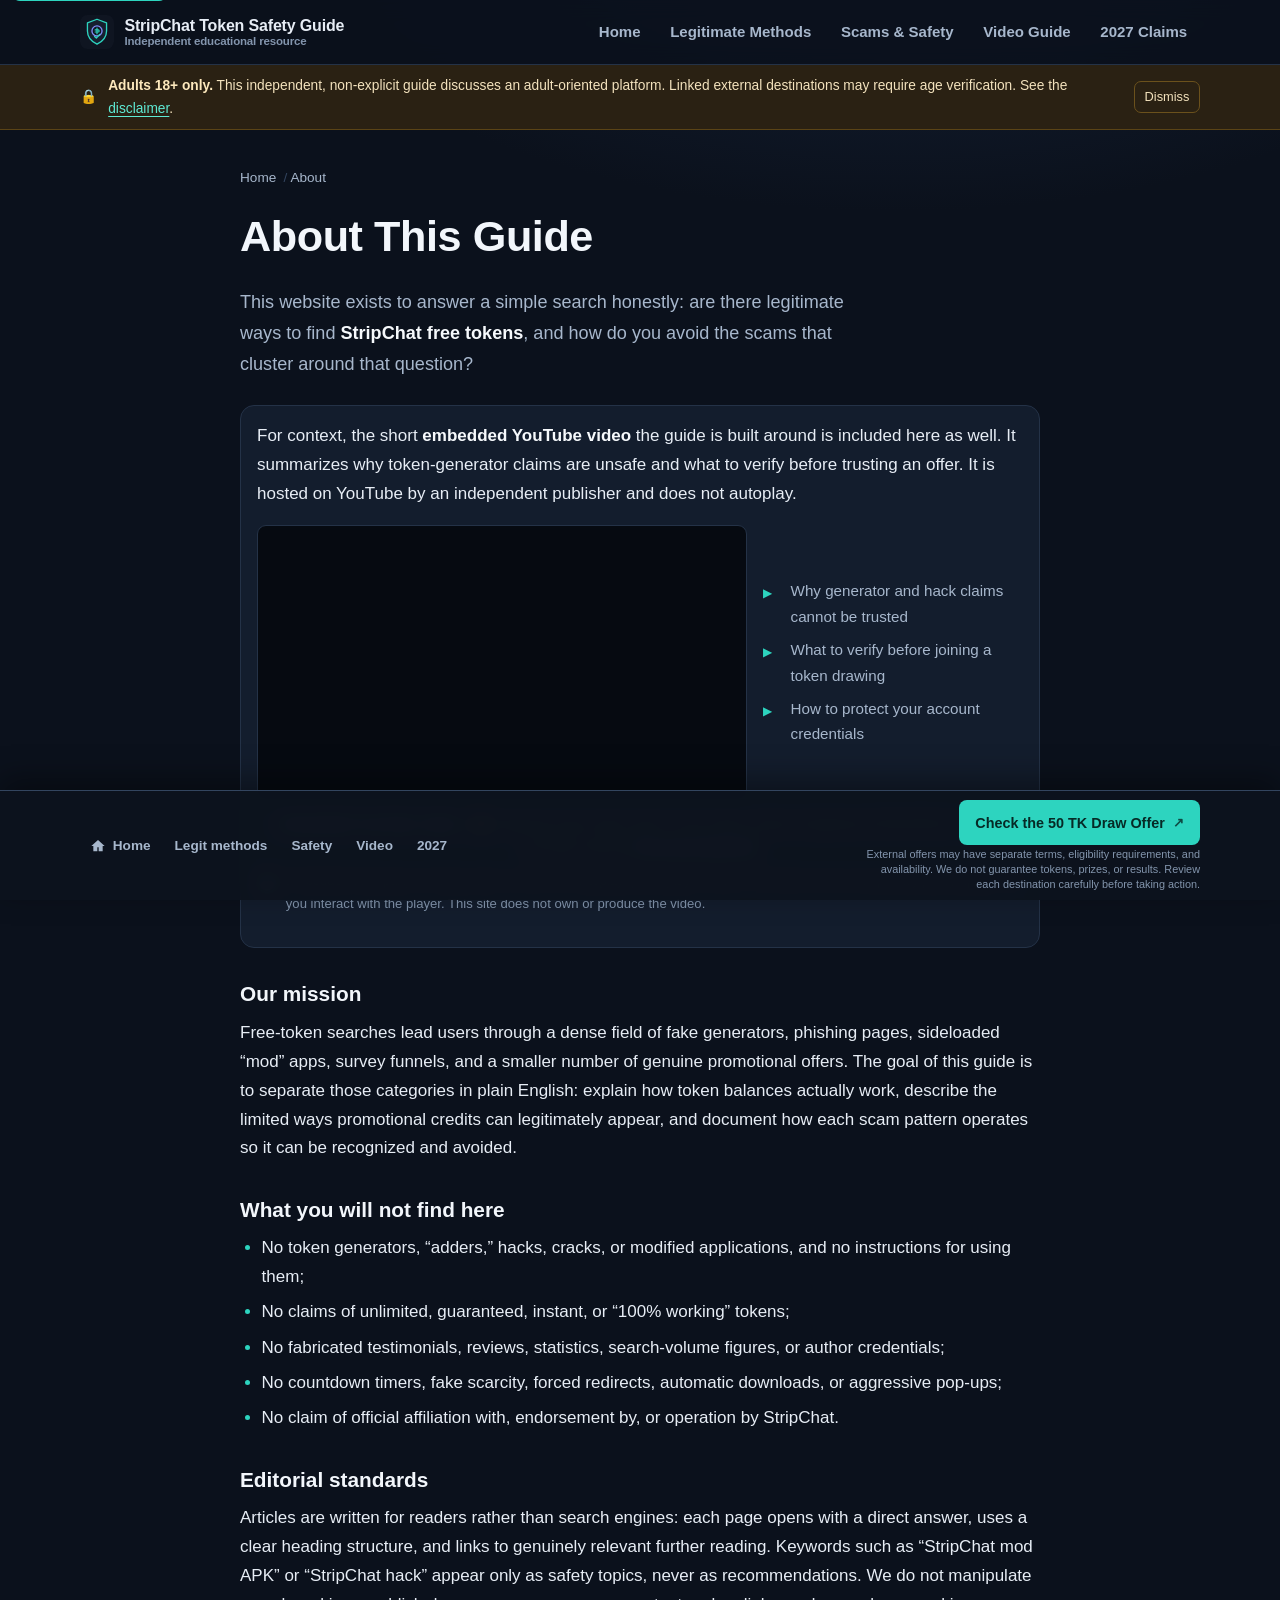
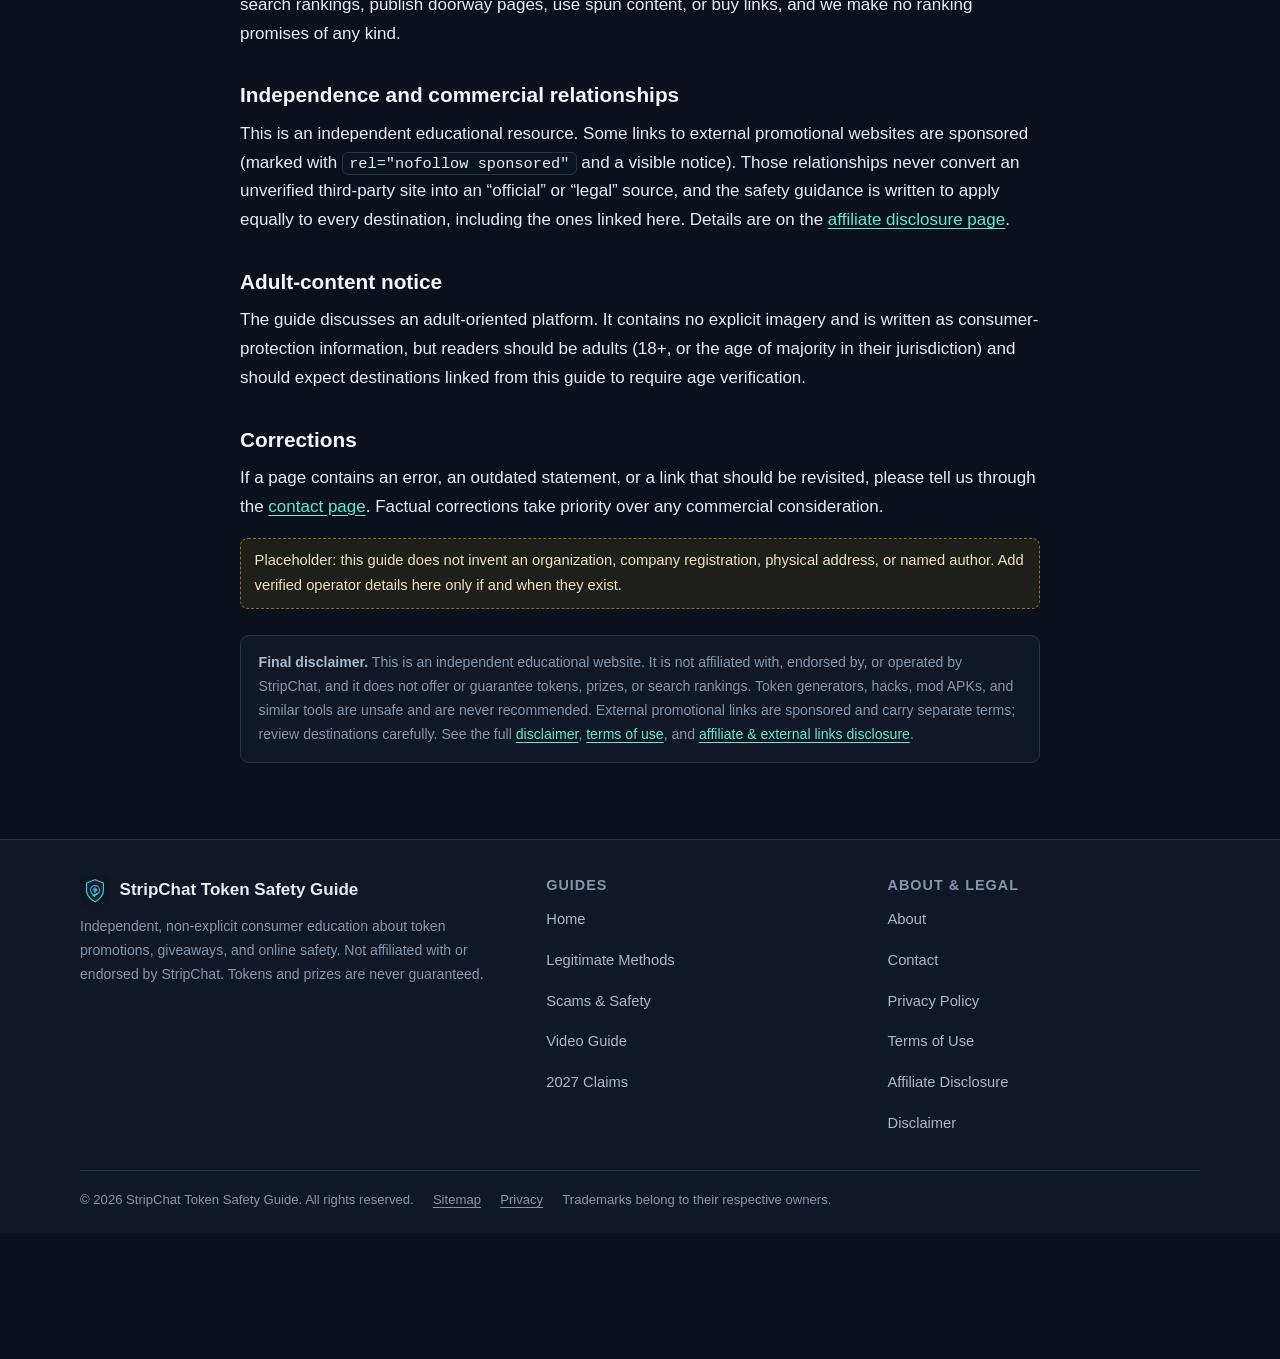
==== commit 255a59f6: "Add fact-check article for 'StripChat tokens free (leak new methods 2027)' claim Co-authored-by: are" ====
--- a/about/index.html
+++ b/about/index.html
@@ -64,7 +64,7 @@
       <span class="visually-hidden">Toggle navigation</span>
     </button>
     <nav class="primary-nav" id="primary-nav" aria-label="Primary">
-      <a href="../">Home</a><a href="../legitimate-stripchat-token-methods/">Legitimate Methods</a><a href="../stripchat-token-scams-and-safety/">Scams &amp; Safety</a><a href="../stripchat-tokens-video-guide/">Video Guide</a>
+      <a href="../">Home</a><a href="../legitimate-stripchat-token-methods/">Legitimate Methods</a><a href="../stripchat-token-scams-and-safety/">Scams &amp; Safety</a><a href="../stripchat-tokens-video-guide/">Video Guide</a><a href="../stripchat-tokens-free-leak-2027/">2027 Claims</a>
     </nav>
   </div>
 </header>
@@ -154,7 +154,7 @@
       </div>
       <nav aria-label="Guide pages">
         <h2>Guides</h2>
-        <ul><li><a href="../">Home</a></li><li><a href="../legitimate-stripchat-token-methods/">Legitimate Methods</a></li><li><a href="../stripchat-token-scams-and-safety/">Scams & Safety</a></li><li><a href="../stripchat-tokens-video-guide/">Video Guide</a></li></ul>
+        <ul><li><a href="../">Home</a></li><li><a href="../legitimate-stripchat-token-methods/">Legitimate Methods</a></li><li><a href="../stripchat-token-scams-and-safety/">Scams & Safety</a></li><li><a href="../stripchat-tokens-video-guide/">Video Guide</a></li><li><a href="../stripchat-tokens-free-leak-2027/">2027 Claims</a></li></ul>
       </nav>
       <nav aria-label="Legal and editorial pages">
         <h2>About &amp; legal</h2>
@@ -171,7 +171,7 @@
 </footer>
 <div class="sticky-bar">
   <div class="sticky-bar-inner">
-    <nav class="sticky-nav" aria-label="Quick links"><a href="../"><svg class="icon" viewBox="0 0 24 24" aria-hidden="true"><path fill="currentColor" d="M12 3 2 12h3v8h6v-6h2v6h6v-8h3L12 3Z"/></svg><span>Home</span></a><a href="../legitimate-stripchat-token-methods/"><span>Legit methods</span></a><a href="../stripchat-token-scams-and-safety/"><span>Safety</span></a><a href="../stripchat-tokens-video-guide/"><span>Video</span></a></nav>
+    <nav class="sticky-nav" aria-label="Quick links"><a href="../"><svg class="icon" viewBox="0 0 24 24" aria-hidden="true"><path fill="currentColor" d="M12 3 2 12h3v8h6v-6h2v6h6v-8h3L12 3Z"/></svg><span>Home</span></a><a href="../legitimate-stripchat-token-methods/"><span>Legit methods</span></a><a href="../stripchat-token-scams-and-safety/"><span>Safety</span></a><a href="../stripchat-tokens-video-guide/"><span>Video</span></a><a href="../stripchat-tokens-free-leak-2027/"><span>2027</span></a></nav>
     <div class="sticky-cta-wrap">
       <a class="btn btn-primary btn-sm" href="https://striptks.live/" target="_blank"
          rel="nofollow sponsored noopener noreferrer">Check the 50 TK Draw Offer</a>
